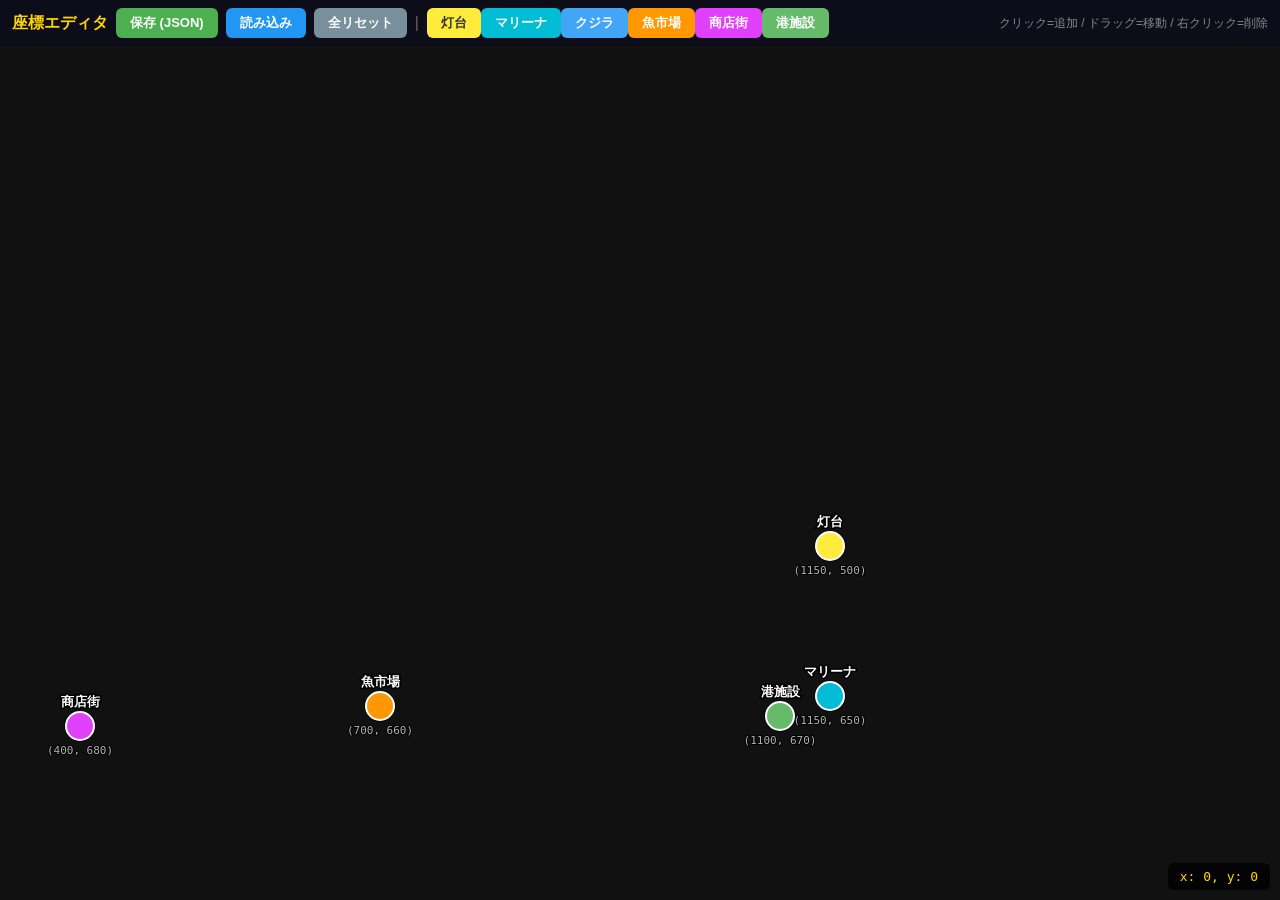
==== editor.html @ 457af77b "固定座標エディタ(editor.html)を追加 マップ画像上で固定オブジェクト（灯台・マリーナ・クジラ・魚市場・商店街・港施設）の座標をドラッグで調整し、JSONで保存できるビジュアルエディタ。 操" ====
<!DOCTYPE html>
<html lang="ja">
<head>
  <meta charset="UTF-8">
  <title>座標エディタ - めいすいくん総選挙</title>
  <style>
    * { margin: 0; padding: 0; box-sizing: border-box; }
    body {
      font-family: "Hiragino Sans", sans-serif;
      background: #1a1a2e; color: #eee;
      display: flex; flex-direction: column; height: 100vh;
    }
    .toolbar {
      display: flex; align-items: center; gap: 8px;
      padding: 8px 12px; background: #0d0d1a;
      flex-wrap: wrap;
    }
    .toolbar button {
      padding: 6px 14px; border: none; border-radius: 6px;
      font-size: 13px; font-weight: 700; cursor: pointer;
      color: #fff; transition: opacity 0.2s;
    }
    .toolbar button:hover { opacity: 0.85; }
    .toolbar button.active { box-shadow: 0 0 0 3px #fff; }
    .btn-save { background: #4caf50; }
    .btn-load { background: #2196f3; }
    .btn-reset { background: #78909c; }
    .info { font-size: 12px; color: #888; margin-left: auto; }
    .canvas-wrap {
      flex: 1; overflow: auto; position: relative;
      display: flex; align-items: flex-start; justify-content: center;
      background: #111;
    }
    canvas { cursor: crosshair; }
    #coords {
      position: fixed; bottom: 10px; right: 10px;
      background: rgba(0,0,0,0.8); color: #ffd700;
      padding: 6px 12px; border-radius: 6px; font-size: 13px;
      font-family: monospace;
    }
  </style>
</head>
<body>
  <div class="toolbar">
    <span style="font-weight:900;color:#ffd700;">座標エディタ</span>
    <button class="btn-save" onclick="saveJSON()">保存 (JSON)</button>
    <button class="btn-load" onclick="loadJSON()">読み込み</button>
    <button class="btn-reset" onclick="resetAll()">全リセット</button>
    <span style="color:#666;">|</span>
    <div id="markerButtons"></div>
    <span class="info">クリック=追加 / ドラッグ=移動 / 右クリック=削除</span>
  </div>
  <div class="canvas-wrap">
    <canvas id="canvas"></canvas>
  </div>
  <div id="coords">x: 0, y: 0</div>
  <input type="file" id="fileInput" accept=".json" style="display:none" onchange="handleFileLoad(event)">

  <script>
    const MAP_W = 1920, MAP_H = 1080;
    const canvas = document.getElementById('canvas');
    const ctx = canvas.getContext('2d');
    canvas.width = MAP_W;
    canvas.height = MAP_H;

    // 編集対象の固定座標オブジェクト
    const markerDefs = [
      { id: 'lighthouse', label: '灯台', color: '#ffeb3b', x: 1150, y: 500 },
      { id: 'marina', label: 'マリーナ', color: '#00bcd4', x: 1150, y: 650 },
      { id: 'whale', label: 'クジラ', color: '#42a5f5', x: 1000, y: 900 },
      { id: 'fish_market', label: '魚市場', color: '#ff9800', x: 700, y: 660 },
      { id: 'shopping_arcade', label: '商店街', color: '#e040fb', x: 400, y: 680 },
      { id: 'harbor', label: '港施設', color: '#66bb6a', x: 1100, y: 670 },
    ];

    let markers = markerDefs.map(d => ({ ...d }));
    let selectedId = null; // 選択中のマーカーID（新規追加不要なので null でOK）
    let dragging = null;
    let dragOffset = { x: 0, y: 0 };

    // マップ画像
    const mapImg = new Image();
    mapImg.src = 'map_real.png';
    mapImg.onload = () => draw();

    // マーカーボタン生成
    const btnContainer = document.getElementById('markerButtons');
    markerDefs.forEach(d => {
      const btn = document.createElement('button');
      btn.textContent = d.label;
      btn.style.background = d.color;
      btn.style.color = d.color === '#ffeb3b' ? '#333' : '#fff';
      btn.id = 'btn-' + d.id;
      btn.onclick = () => {
        selectedId = (selectedId === d.id) ? null : d.id;
        updateButtonStates();
      };
      btnContainer.appendChild(btn);
    });

    function updateButtonStates() {
      markerDefs.forEach(d => {
        const btn = document.getElementById('btn-' + d.id);
        btn.classList.toggle('active', selectedId === d.id);
      });
    }

    // 描画
    function draw() {
      ctx.clearRect(0, 0, MAP_W, MAP_H);
      if (mapImg.complete) ctx.drawImage(mapImg, 0, 0, MAP_W, MAP_H);

      markers.forEach(m => {
        const isSelected = m.id === selectedId;
        const r = isSelected ? 18 : 14;

        // 影
        ctx.beginPath();
        ctx.arc(m.x, m.y, r + 2, 0, Math.PI * 2);
        ctx.fillStyle = 'rgba(0,0,0,0.4)';
        ctx.fill();

        // 丸
        ctx.beginPath();
        ctx.arc(m.x, m.y, r, 0, Math.PI * 2);
        ctx.fillStyle = m.color;
        ctx.fill();
        ctx.lineWidth = isSelected ? 3 : 2;
        ctx.strokeStyle = '#fff';
        ctx.stroke();

        // ラベル
        ctx.font = 'bold 13px sans-serif';
        ctx.textAlign = 'center';
        ctx.fillStyle = '#fff';
        ctx.strokeStyle = '#000';
        ctx.lineWidth = 3;
        ctx.strokeText(m.label, m.x, m.y - r - 6);
        ctx.fillText(m.label, m.x, m.y - r - 6);

        // 座標表示
        ctx.font = '11px monospace';
        ctx.fillStyle = 'rgba(255,255,255,0.7)';
        ctx.strokeStyle = '#000';
        ctx.lineWidth = 2;
        const coordText = `(${Math.round(m.x)}, ${Math.round(m.y)})`;
        ctx.strokeText(coordText, m.x, m.y + r + 14);
        ctx.fillText(coordText, m.x, m.y + r + 14);
      });
    }

    // マウス座標変換
    function getMapCoords(e) {
      const rect = canvas.getBoundingClientRect();
      const scaleX = MAP_W / rect.width;
      const scaleY = MAP_H / rect.height;
      return {
        x: (e.clientX - rect.left) * scaleX,
        y: (e.clientY - rect.top) * scaleY
      };
    }

    // マーカー当たり判定
    function findMarkerAt(mx, my) {
      for (let i = markers.length - 1; i >= 0; i--) {
        const m = markers[i];
        const dx = m.x - mx, dy = m.y - my;
        if (dx * dx + dy * dy < 400) return m; // 半径20px
      }
      return null;
    }

    // マウスイベント
    canvas.addEventListener('mousedown', e => {
      const { x, y } = getMapCoords(e);
      const hit = findMarkerAt(x, y);
      if (e.button === 2 && hit) {
        // 右クリック = 削除ではなく位置リセット（固定オブジェクトなので削除はしない）
        const def = markerDefs.find(d => d.id === hit.id);
        if (def) { hit.x = def.x; hit.y = def.y; }
        draw();
        return;
      }
      if (hit) {
        dragging = hit;
        dragOffset.x = hit.x - x;
        dragOffset.y = hit.y - y;
        selectedId = hit.id;
        updateButtonStates();
      }
    });

    canvas.addEventListener('mousemove', e => {
      const { x, y } = getMapCoords(e);
      document.getElementById('coords').textContent = `x: ${Math.round(x)}, y: ${Math.round(y)}`;
      if (dragging) {
        dragging.x = x + dragOffset.x;
        dragging.y = y + dragOffset.y;
        draw();
      }
    });

    canvas.addEventListener('mouseup', () => { dragging = null; });
    canvas.addEventListener('mouseleave', () => { dragging = null; });
    canvas.addEventListener('contextmenu', e => e.preventDefault());

    // 保存: JSONダウンロード
    function saveJSON() {
      const data = {};
      markers.forEach(m => {
        data[m.id] = { x: Math.round(m.x), y: Math.round(m.y) };
      });
      const blob = new Blob([JSON.stringify(data, null, 2)], { type: 'application/json' });
      const a = document.createElement('a');
      a.href = URL.createObjectURL(blob);
      a.download = 'fixed-positions.json';
      a.click();

      // 適用コードも表示
      let code = '// world.htmlの固定座標をこの値に更新:\n';
      markers.forEach(m => {
        code += `// ${m.label}: (${Math.round(m.x)}, ${Math.round(m.y)})\n`;
      });
      console.log(code);
      alert('保存しました！\nコンソール(F12)に適用コードも出力しています。');
    }

    // 読み込み
    function loadJSON() {
      document.getElementById('fileInput').click();
    }
    function handleFileLoad(e) {
      const file = e.target.files[0];
      if (!file) return;
      const reader = new FileReader();
      reader.onload = ev => {
        try {
          const data = JSON.parse(ev.target.result);
          markers.forEach(m => {
            if (data[m.id]) {
              m.x = data[m.id].x;
              m.y = data[m.id].y;
            }
          });
          draw();
          alert('読み込みました');
        } catch (err) {
          alert('JSONの読み込みに失敗: ' + err.message);
        }
      };
      reader.readAsText(file);
    }

    // リセット
    function resetAll() {
      if (!confirm('全マーカーを初期位置に戻しますか？')) return;
      markers = markerDefs.map(d => ({ ...d }));
      draw();
    }

    draw();
  </script>
</body>
</html>
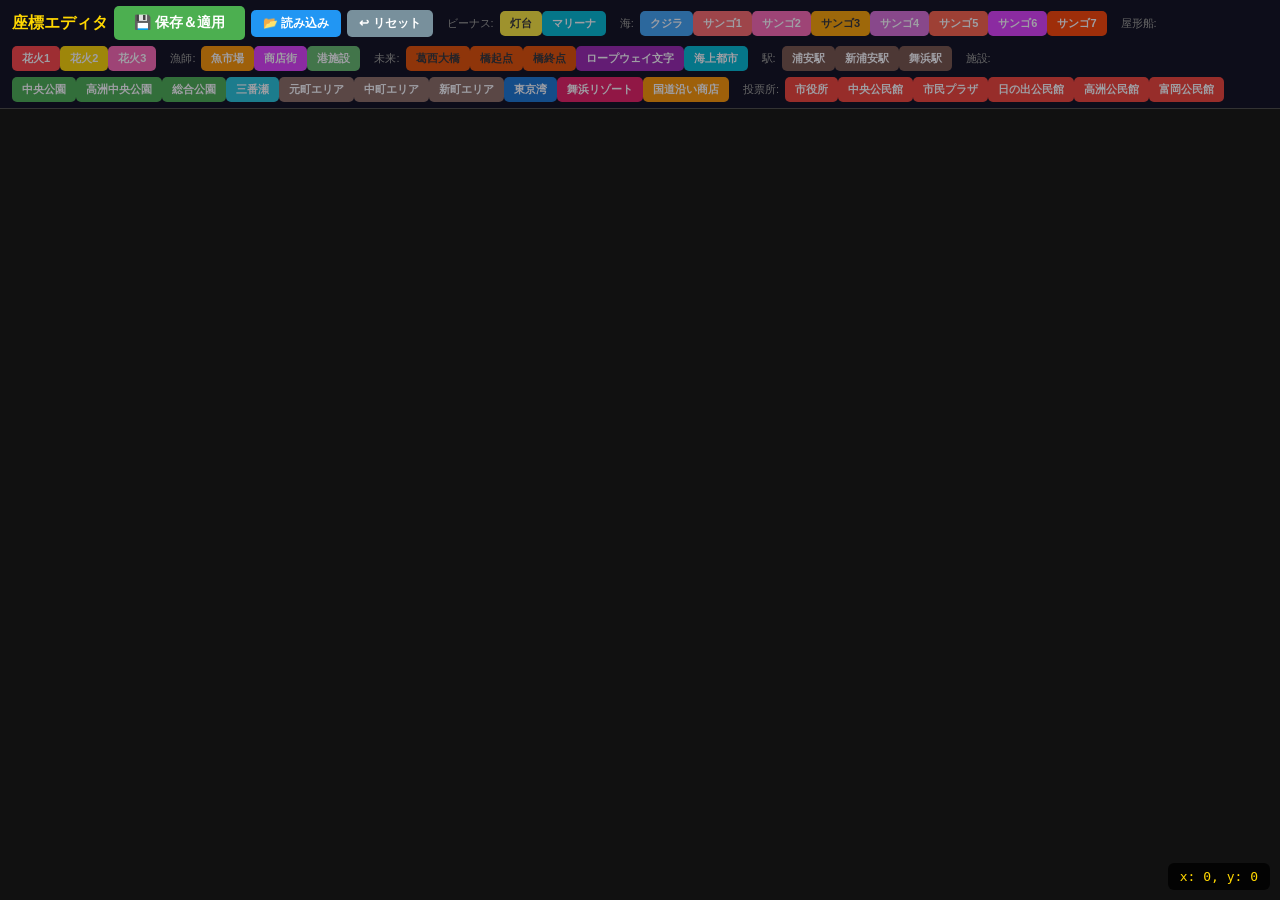
==== commit 54d5a06b: "市役所を投票所に統合（浦安市役所エントリ削除、市役所をvoteタイプに変更） Co-Authored-By: Claude Sonnet 4.6 <noreply@anthropic.com>" ====
--- a/editor.html
+++ b/editor.html
@@ -11,21 +11,30 @@
       display: flex; flex-direction: column; height: 100vh;
     }
     .toolbar {
-      display: flex; align-items: center; gap: 8px;
-      padding: 8px 12px; background: #0d0d1a;
-      flex-wrap: wrap;
+      display: flex; align-items: center; gap: 6px;
+      padding: 6px 12px; background: #0d0d1a;
+      flex-wrap: wrap; border-bottom: 1px solid #333;
     }
     .toolbar button {
-      padding: 6px 14px; border: none; border-radius: 6px;
-      font-size: 13px; font-weight: 700; cursor: pointer;
+      padding: 5px 12px; border: none; border-radius: 5px;
+      font-size: 12px; font-weight: 700; cursor: pointer;
       color: #fff; transition: opacity 0.2s;
     }
     .toolbar button:hover { opacity: 0.85; }
-    .toolbar button.active { box-shadow: 0 0 0 3px #fff; }
-    .btn-save { background: #4caf50; }
+    .btn-save { background: #4caf50; font-size: 14px !important; padding: 8px 20px !important; }
     .btn-load { background: #2196f3; }
     .btn-reset { background: #78909c; }
-    .info { font-size: 12px; color: #888; margin-left: auto; }
+    .group-label {
+      font-size: 11px; color: #666; margin-left: 8px;
+    }
+    .marker-btn {
+      padding: 3px 8px !important; font-size: 11px !important;
+      border: 2px solid transparent !important;
+      opacity: 0.6;
+    }
+    .marker-btn.active {
+      opacity: 1; border-color: #fff !important;
+    }
     .canvas-wrap {
       flex: 1; overflow: auto; position: relative;
       display: flex; align-items: flex-start; justify-content: center;
@@ -38,22 +47,50 @@
       padding: 6px 12px; border-radius: 6px; font-size: 13px;
       font-family: monospace;
     }
+    #status {
+      position: fixed; bottom: 10px; left: 10px;
+      background: rgba(76,175,80,0.9); color: #fff;
+      padding: 6px 12px; border-radius: 6px; font-size: 13px;
+      display: none;
+    }
   </style>
 </head>
 <body>
   <div class="toolbar">
     <span style="font-weight:900;color:#ffd700;">座標エディタ</span>
-    <button class="btn-save" onclick="saveJSON()">保存 (JSON)</button>
-    <button class="btn-load" onclick="loadJSON()">読み込み</button>
-    <button class="btn-reset" onclick="resetAll()">全リセット</button>
-    <span style="color:#666;">|</span>
-    <div id="markerButtons"></div>
-    <span class="info">クリック=追加 / ドラッグ=移動 / 右クリック=削除</span>
+    <button class="btn-save" onclick="saveAndApply()">💾 保存＆適用</button>
+    <button class="btn-load" onclick="loadJSON()">📂 読み込み</button>
+    <button class="btn-reset" onclick="resetAll()">↩ リセット</button>
+
+    <span class="group-label">ビーナス:</span>
+    <div id="grp_meisui_chan"></div>
+
+    <span class="group-label">海:</span>
+    <div id="grp_bekabune"></div>
+
+    <span class="group-label">屋形船:</span>
+    <div id="grp_asari"></div>
+
+    <span class="group-label">漁師:</span>
+    <div id="grp_ryoushi"></div>
+
+    <span class="group-label">未来:</span>
+    <div id="grp_future"></div>
+
+    <span class="group-label">駅:</span>
+    <div id="grp_station"></div>
+
+    <span class="group-label">施設:</span>
+    <div id="grp_facility"></div>
+
+    <span class="group-label">投票所:</span>
+    <div id="grp_vote"></div>
   </div>
   <div class="canvas-wrap">
     <canvas id="canvas"></canvas>
   </div>
   <div id="coords">x: 0, y: 0</div>
+  <div id="status"></div>
   <input type="file" id="fileInput" accept=".json" style="display:none" onchange="handleFileLoad(event)">
 
   <script>
@@ -63,45 +100,93 @@
     canvas.width = MAP_W;
     canvas.height = MAP_H;
 
-    // 編集対象の固定座標オブジェクト
+    // 全固定座標オブジェクト定義（fixed-positions.jsonと同値をデフォルトに設定）
     const markerDefs = [
-      { id: 'lighthouse', label: '灯台', color: '#ffeb3b', x: 1150, y: 500 },
-      { id: 'marina', label: 'マリーナ', color: '#00bcd4', x: 1150, y: 650 },
-      { id: 'whale', label: 'クジラ', color: '#42a5f5', x: 1000, y: 900 },
-      { id: 'fish_market', label: '魚市場', color: '#ff9800', x: 700, y: 660 },
-      { id: 'shopping_arcade', label: '商店街', color: '#e040fb', x: 400, y: 680 },
-      { id: 'harbor', label: '港施設', color: '#66bb6a', x: 1100, y: 670 },
+      // ビーナスめいちゃん
+      { id: 'lighthouse',         label: '灯台',           color: '#ffeb3b', group: 'meisui_chan', x: 1020, y: 1051 },
+      { id: 'marina',             label: 'マリーナ',       color: '#00bcd4', group: 'meisui_chan', x: 1037, y: 839  },
+      // 海めいすいくん
+      { id: 'whale',              label: 'クジラ',         color: '#42a5f5', group: 'bekabune',   x: 1000, y: 900  },
+      { id: 'coral_1',            label: 'サンゴ1',        color: '#ff6b6b', group: 'bekabune',   x: 200,  y: 1050 },
+      { id: 'coral_2',            label: 'サンゴ2',        color: '#ff69b4', group: 'bekabune',   x: 563,  y: 910  },
+      { id: 'coral_3',            label: 'サンゴ3',        color: '#ffa500', group: 'bekabune',   x: 791,  y: 998  },
+      { id: 'coral_4',            label: 'サンゴ4',        color: '#da70d6', group: 'bekabune',   x: 1221, y: 1013 },
+      { id: 'coral_5',            label: 'サンゴ5',        color: '#ff6347', group: 'bekabune',   x: 1394, y: 907  },
+      { id: 'coral_6',            label: 'サンゴ6',        color: '#e040fb', group: 'bekabune',   x: 1581, y: 779  },
+      { id: 'coral_7',            label: 'サンゴ7',        color: '#ff4500', group: 'bekabune',   x: 1740, y: 701  },
+      // 屋形船めいすいくん
+      { id: 'firework_1',         label: '花火1',          color: '#ff4444', group: 'asari',      x: 1484, y: 835  },
+      { id: 'firework_2',         label: '花火2',          color: '#ffd700', group: 'asari',      x: 1193, y: 840  },
+      { id: 'firework_3',         label: '花火3',          color: '#ff69b4', group: 'asari',      x: 1517, y: 455  },
+      // 漁師めいすいくん
+      { id: 'fish_market',        label: '魚市場',         color: '#ff9800', group: 'ryoushi',    x: 778,  y: 660  },
+      { id: 'shopping_arcade',    label: '商店街',         color: '#e040fb', group: 'ryoushi',    x: 978,  y: 158  },
+      { id: 'harbor',             label: '港施設',         color: '#66bb6a', group: 'ryoushi',    x: 1118, y: 813  },
+      // 未来建造物
+      { id: 'kasai_bridge',       label: '葛西大橋',       color: '#E65100', group: 'future',     x: 875,  y: 336  },
+      { id: 'kasai_bridge_start', label: '橋起点',         color: '#E65100', group: 'future',     x: 910,  y: 351  },
+      { id: 'kasai_bridge_end',   label: '橋終点',         color: '#E65100', group: 'future',     x: 837,  y: 326  },
+      { id: 'ropeway_label',      label: 'ロープウェイ文字', color: '#9C27B0', group: 'future',   x: 1051, y: 315  },
+      { id: 'marine_city',        label: '海上都市',       color: '#00BCD4', group: 'future',     x: 938,  y: 988  },
+      // 駅
+      { id: 'lm_浦安駅',         label: '浦安駅',         color: '#795548', group: 'station',    x: 973,  y: 185  },
+      { id: 'lm_新浦安駅',       label: '新浦安駅',       color: '#795548', group: 'station',    x: 1233, y: 483  },
+      { id: 'lm_舞浜駅',         label: '舞浜駅',         color: '#795548', group: 'station',    x: 827,  y: 712  },
+      // 施設
+      { id: 'lm_中央公園',       label: '中央公園',       color: '#4caf50', group: 'facility',   x: 1126, y: 661  },
+      { id: 'lm_高洲中央公園',   label: '高洲中央公園',   color: '#4caf50', group: 'facility',   x: 1273, y: 725  },
+      { id: 'lm_浦安市総合公園', label: '総合公園',       color: '#4caf50', group: 'facility',   x: 1450, y: 739  },
+      { id: 'lm_三番瀬',         label: '三番瀬',         color: '#26c6da', group: 'facility',   x: 1538, y: 560  },
+      { id: 'lm_元町エリア',     label: '元町エリア',     color: '#8d6e63', group: 'facility',   x: 924,  y: 194  },
+      { id: 'lm_中町エリア',     label: '中町エリア',     color: '#8d6e63', group: 'facility',   x: 989,  y: 530  },
+      { id: 'lm_新町エリア',     label: '新町エリア',     color: '#8d6e63', group: 'facility',   x: 1286, y: 529  },
+      { id: 'lm_東京湾',         label: '東京湾',         color: '#1976d2', group: 'facility',   x: 454,  y: 981  },
+      { id: 'lm_舞浜リゾート',   label: '舞浜リゾート',   color: '#e91e63', group: 'facility',   x: 690,  y: 882  },
+      { id: 'lm_国道沿い商店',   label: '国道沿い商店',   color: '#ff9800', group: 'facility',   x: 1078, y: 462  },
+      // 投票所
+      { id: 'lm_市役所',       label: '市役所',       color: '#f44336', group: 'vote', x: 1081, y: 420  },
+      { id: 'lm_中央公民館',   label: '中央公民館',   color: '#f44336', group: 'vote', x: 957,  y: 237  },
+      { id: 'lm_市民プラザ',   label: '市民プラザ',   color: '#f44336', group: 'vote', x: 1247, y: 516  },
+      { id: 'lm_日の出公民館', label: '日の出公民館', color: '#f44336', group: 'vote', x: 1393, y: 580  },
+      { id: 'lm_高洲公民館',   label: '高洲公民館',   color: '#f44336', group: 'vote', x: 1329, y: 732  },
+      { id: 'lm_富岡公民館',   label: '富岡公民館',   color: '#f44336', group: 'vote', x: 1074, y: 619  },
     ];
 
     let markers = markerDefs.map(d => ({ ...d }));
-    let selectedId = null; // 選択中のマーカーID（新規追加不要なので null でOK）
+    let selectedId = null;
     let dragging = null;
     let dragOffset = { x: 0, y: 0 };
 
     // マップ画像
     const mapImg = new Image();
     mapImg.src = 'map_real.png';
-    mapImg.onload = () => draw();
-
-    // マーカーボタン生成
-    const btnContainer = document.getElementById('markerButtons');
-    markerDefs.forEach(d => {
-      const btn = document.createElement('button');
-      btn.textContent = d.label;
-      btn.style.background = d.color;
-      btn.style.color = d.color === '#ffeb3b' ? '#333' : '#fff';
-      btn.id = 'btn-' + d.id;
-      btn.onclick = () => {
-        selectedId = (selectedId === d.id) ? null : d.id;
-        updateButtonStates();
-      };
-      btnContainer.appendChild(btn);
+    mapImg.onload = () => { loadSaved(); draw(); };
+
+    // グループ別ボタン生成
+    const groups = ['meisui_chan', 'bekabune', 'asari', 'ryoushi', 'future', 'station', 'facility', 'vote'];
+    groups.forEach(grp => {
+      const container = document.getElementById('grp_' + grp);
+      if (!container) return;
+      markerDefs.filter(d => d.group === grp).forEach(d => {
+        const btn = document.createElement('button');
+        btn.className = 'marker-btn';
+        btn.textContent = d.label;
+        btn.style.background = d.color;
+        btn.style.color = ['#ffeb3b','#ffa500','#E65100'].includes(d.color) ? '#333' : '#fff';
+        btn.id = 'btn-' + d.id;
+        btn.onclick = () => {
+          selectedId = (selectedId === d.id) ? null : d.id;
+          updateButtonStates();
+          draw();
+        };
+        container.appendChild(btn);
+      });
     });
 
     function updateButtonStates() {
       markerDefs.forEach(d => {
         const btn = document.getElementById('btn-' + d.id);
-        btn.classList.toggle('active', selectedId === d.id);
+        if (btn) btn.classList.toggle('active', selectedId === d.id);
       });
     }
 
@@ -112,60 +197,51 @@
 
       markers.forEach(m => {
         const isSelected = m.id === selectedId;
-        const r = isSelected ? 18 : 14;
-
-        // 影
-        ctx.beginPath();
-        ctx.arc(m.x, m.y, r + 2, 0, Math.PI * 2);
-        ctx.fillStyle = 'rgba(0,0,0,0.4)';
-        ctx.fill();
-
-        // 丸
+        const r = isSelected ? 16 : 10;
+        const alpha = isSelected ? 1 : 0.7;
+
+        ctx.globalAlpha = alpha;
         ctx.beginPath();
         ctx.arc(m.x, m.y, r, 0, Math.PI * 2);
         ctx.fillStyle = m.color;
         ctx.fill();
-        ctx.lineWidth = isSelected ? 3 : 2;
+        ctx.lineWidth = isSelected ? 3 : 1.5;
         ctx.strokeStyle = '#fff';
         ctx.stroke();
 
-        // ラベル
-        ctx.font = 'bold 13px sans-serif';
-        ctx.textAlign = 'center';
-        ctx.fillStyle = '#fff';
-        ctx.strokeStyle = '#000';
-        ctx.lineWidth = 3;
-        ctx.strokeText(m.label, m.x, m.y - r - 6);
-        ctx.fillText(m.label, m.x, m.y - r - 6);
-
-        // 座標表示
-        ctx.font = '11px monospace';
-        ctx.fillStyle = 'rgba(255,255,255,0.7)';
-        ctx.strokeStyle = '#000';
-        ctx.lineWidth = 2;
-        const coordText = `(${Math.round(m.x)}, ${Math.round(m.y)})`;
-        ctx.strokeText(coordText, m.x, m.y + r + 14);
-        ctx.fillText(coordText, m.x, m.y + r + 14);
+        // ラベル（選択中 or ホバー範囲のみ）
+        if (isSelected) {
+          ctx.font = 'bold 12px sans-serif';
+          ctx.textAlign = 'center';
+          ctx.fillStyle = '#fff';
+          ctx.strokeStyle = '#000';
+          ctx.lineWidth = 3;
+          ctx.strokeText(m.label, m.x, m.y - r - 5);
+          ctx.fillText(m.label, m.x, m.y - r - 5);
+          ctx.font = '10px monospace';
+          ctx.fillStyle = 'rgba(255,255,255,0.8)';
+          const ct = `(${Math.round(m.x)}, ${Math.round(m.y)})`;
+          ctx.strokeText(ct, m.x, m.y + r + 12);
+          ctx.fillText(ct, m.x, m.y + r + 12);
+        }
+        ctx.globalAlpha = 1;
       });
     }
 
     // マウス座標変換
     function getMapCoords(e) {
       const rect = canvas.getBoundingClientRect();
-      const scaleX = MAP_W / rect.width;
-      const scaleY = MAP_H / rect.height;
       return {
-        x: (e.clientX - rect.left) * scaleX,
-        y: (e.clientY - rect.top) * scaleY
+        x: (e.clientX - rect.left) * (MAP_W / rect.width),
+        y: (e.clientY - rect.top) * (MAP_H / rect.height)
       };
     }
 
-    // マーカー当たり判定
     function findMarkerAt(mx, my) {
       for (let i = markers.length - 1; i >= 0; i--) {
         const m = markers[i];
         const dx = m.x - mx, dy = m.y - my;
-        if (dx * dx + dy * dy < 400) return m; // 半径20px
+        if (dx * dx + dy * dy < 400) return m;
       }
       return null;
     }
@@ -173,20 +249,22 @@
     // マウスイベント
     canvas.addEventListener('mousedown', e => {
       const { x, y } = getMapCoords(e);
+      if (e.button === 2) {
+        const hit = findMarkerAt(x, y);
+        if (hit) {
+          const def = markerDefs.find(d => d.id === hit.id);
+          if (def) { hit.x = def.x; hit.y = def.y; draw(); }
+        }
+        return;
+      }
       const hit = findMarkerAt(x, y);
-      if (e.button === 2 && hit) {
-        // 右クリック = 削除ではなく位置リセット（固定オブジェクトなので削除はしない）
-        const def = markerDefs.find(d => d.id === hit.id);
-        if (def) { hit.x = def.x; hit.y = def.y; }
-        draw();
-        return;
-      }
       if (hit) {
         dragging = hit;
         dragOffset.x = hit.x - x;
         dragOffset.y = hit.y - y;
         selectedId = hit.id;
         updateButtonStates();
+        draw();
       }
     });
 
@@ -194,8 +272,8 @@
       const { x, y } = getMapCoords(e);
       document.getElementById('coords').textContent = `x: ${Math.round(x)}, y: ${Math.round(y)}`;
       if (dragging) {
-        dragging.x = x + dragOffset.x;
-        dragging.y = y + dragOffset.y;
+        dragging.x = Math.round(x + dragOffset.x);
+        dragging.y = Math.round(y + dragOffset.y);
         draw();
       }
     });
@@ -204,61 +282,75 @@
     canvas.addEventListener('mouseleave', () => { dragging = null; });
     canvas.addEventListener('contextmenu', e => e.preventDefault());
 
-    // 保存: JSONダウンロード
-    function saveJSON() {
+    // 保存: JSONファイルとしてプロジェクトに直接書き出し
+    function saveAndApply() {
       const data = {};
       markers.forEach(m => {
         data[m.id] = { x: Math.round(m.x), y: Math.round(m.y) };
       });
-      const blob = new Blob([JSON.stringify(data, null, 2)], { type: 'application/json' });
+      const json = JSON.stringify(data, null, 2);
+
+      // ダウンロード
+      const blob = new Blob([json], { type: 'application/json' });
       const a = document.createElement('a');
       a.href = URL.createObjectURL(blob);
       a.download = 'fixed-positions.json';
       a.click();
 
-      // 適用コードも表示
-      let code = '// world.htmlの固定座標をこの値に更新:\n';
+      // localStorage にも保存（次回エディタ起動時に読み込み）
+      localStorage.setItem('meisui_fixed_positions', json);
+
+      showStatus('保存しました！ fixed-positions.json をプロジェクトフォルダに配置してください');
+    }
+
+    // 起動時に保存データがあれば読み込み
+    function loadSaved() {
+      const saved = localStorage.getItem('meisui_fixed_positions');
+      if (saved) {
+        try {
+          applyData(JSON.parse(saved));
+        } catch(e) {}
+      }
+    }
+
+    function applyData(data) {
       markers.forEach(m => {
-        code += `// ${m.label}: (${Math.round(m.x)}, ${Math.round(m.y)})\n`;
-      });
-      console.log(code);
-      alert('保存しました！\nコンソール(F12)に適用コードも出力しています。');
-    }
-
-    // 読み込み
-    function loadJSON() {
-      document.getElementById('fileInput').click();
-    }
+        if (data[m.id]) {
+          m.x = data[m.id].x;
+          m.y = data[m.id].y;
+        }
+      });
+    }
+
+    // ファイル読み込み
+    function loadJSON() { document.getElementById('fileInput').click(); }
     function handleFileLoad(e) {
       const file = e.target.files[0];
       if (!file) return;
       const reader = new FileReader();
       reader.onload = ev => {
         try {
-          const data = JSON.parse(ev.target.result);
-          markers.forEach(m => {
-            if (data[m.id]) {
-              m.x = data[m.id].x;
-              m.y = data[m.id].y;
-            }
-          });
+          applyData(JSON.parse(ev.target.result));
           draw();
-          alert('読み込みました');
-        } catch (err) {
-          alert('JSONの読み込みに失敗: ' + err.message);
-        }
+          showStatus('読み込みました');
+        } catch (err) { alert('読み込み失敗: ' + err.message); }
       };
       reader.readAsText(file);
     }
 
-    // リセット
     function resetAll() {
       if (!confirm('全マーカーを初期位置に戻しますか？')) return;
       markers = markerDefs.map(d => ({ ...d }));
+      localStorage.removeItem('meisui_fixed_positions');
       draw();
     }
 
-    draw();
+    function showStatus(msg) {
+      const el = document.getElementById('status');
+      el.textContent = msg;
+      el.style.display = 'block';
+      setTimeout(() => { el.style.display = 'none'; }, 3000);
+    }
   </script>
 </body>
 </html>
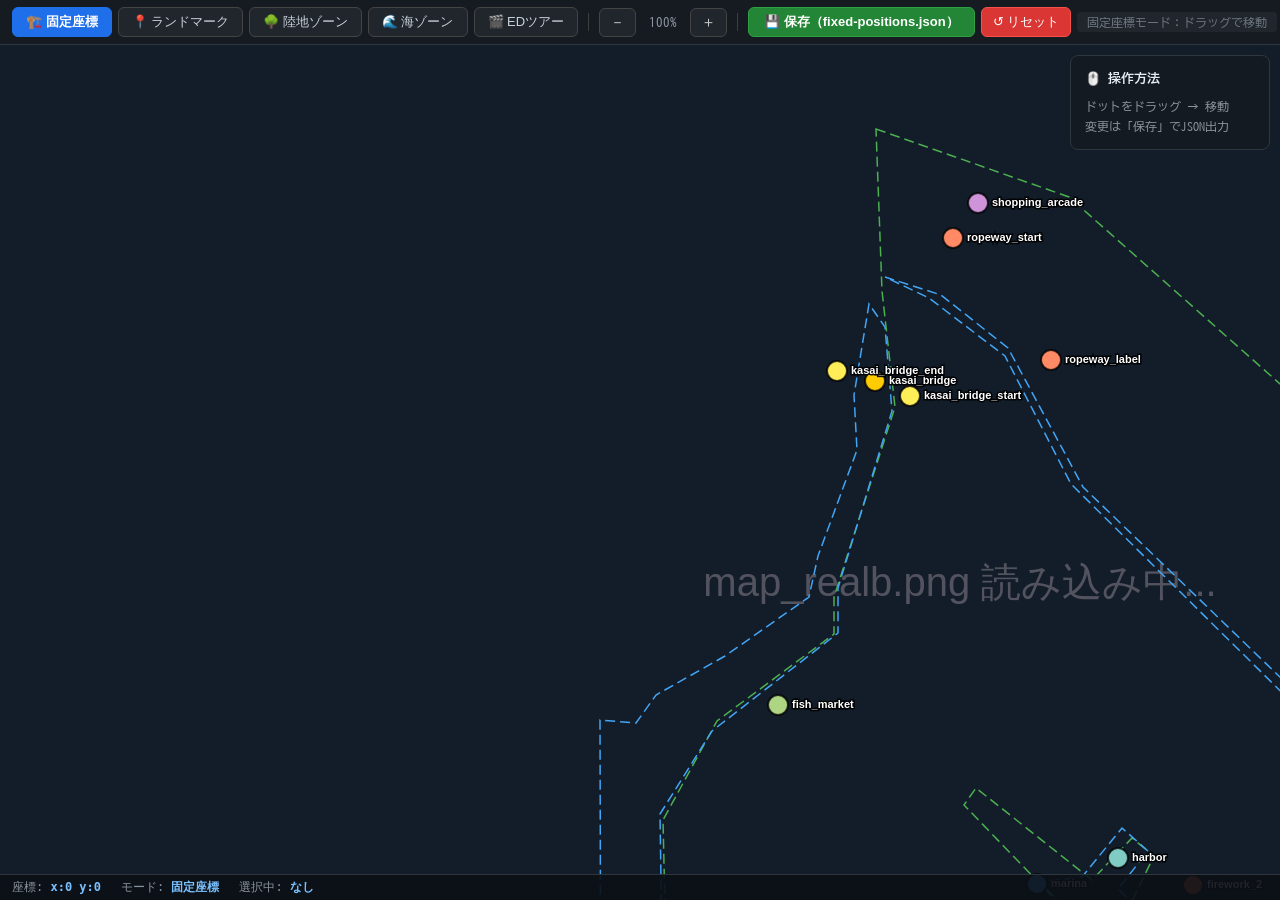
==== commit 9fc91878: "UI・バグ修正・画像更新 (v20260329.015) - iPhoneフレーム横幅+7%、全フォントをBIZ UDGothicに統一 - タイトルバー背景を半透明（透過度70%）に変更 - 年代イ" ====
--- a/editor.html
+++ b/editor.html
@@ -1,356 +1,689 @@
 <!DOCTYPE html>
 <html lang="ja">
 <head>
-  <meta charset="UTF-8">
-  <title>座標エディタ - めいすいくん総選挙</title>
-  <style>
-    * { margin: 0; padding: 0; box-sizing: border-box; }
-    body {
-      font-family: "Hiragino Sans", sans-serif;
-      background: #1a1a2e; color: #eee;
-      display: flex; flex-direction: column; height: 100vh;
-    }
-    .toolbar {
-      display: flex; align-items: center; gap: 6px;
-      padding: 6px 12px; background: #0d0d1a;
-      flex-wrap: wrap; border-bottom: 1px solid #333;
-    }
-    .toolbar button {
-      padding: 5px 12px; border: none; border-radius: 5px;
-      font-size: 12px; font-weight: 700; cursor: pointer;
-      color: #fff; transition: opacity 0.2s;
-    }
-    .toolbar button:hover { opacity: 0.85; }
-    .btn-save { background: #4caf50; font-size: 14px !important; padding: 8px 20px !important; }
-    .btn-load { background: #2196f3; }
-    .btn-reset { background: #78909c; }
-    .group-label {
-      font-size: 11px; color: #666; margin-left: 8px;
-    }
-    .marker-btn {
-      padding: 3px 8px !important; font-size: 11px !important;
-      border: 2px solid transparent !important;
-      opacity: 0.6;
-    }
-    .marker-btn.active {
-      opacity: 1; border-color: #fff !important;
-    }
-    .canvas-wrap {
-      flex: 1; overflow: auto; position: relative;
-      display: flex; align-items: flex-start; justify-content: center;
-      background: #111;
-    }
-    canvas { cursor: crosshair; }
-    #coords {
-      position: fixed; bottom: 10px; right: 10px;
-      background: rgba(0,0,0,0.8); color: #ffd700;
-      padding: 6px 12px; border-radius: 6px; font-size: 13px;
-      font-family: monospace;
-    }
-    #status {
-      position: fixed; bottom: 10px; left: 10px;
-      background: rgba(76,175,80,0.9); color: #fff;
-      padding: 6px 12px; border-radius: 6px; font-size: 13px;
-      display: none;
-    }
-  </style>
+<meta charset="UTF-8">
+<title>マップ座標エディタ | めいすい世界</title>
+<style>
+@import url('https://fonts.googleapis.com/css2?family=BIZ+UDGothic:wght@400;700&display=swap');
+* { box-sizing: border-box; margin: 0; padding: 0; }
+body { background: #0d1117; color: #e6edf3; font-family: 'BIZ UDGothic','Yu Gothic UI','Hiragino Sans','Meiryo',sans-serif; overflow: hidden; height: 100vh; display: flex; flex-direction: column; }
+
+/* ===== TOOLBAR ===== */
+#toolbar {
+  display: flex; align-items: center; gap: 6px; padding: 7px 12px;
+  background: #161b22; border-bottom: 1px solid #30363d; flex-wrap: nowrap; flex-shrink: 0; z-index: 10;
+  overflow-x: auto; white-space: nowrap;
+}
+.tab-btn {
+  padding: 5px 13px; border-radius: 6px; border: 1px solid #444;
+  background: #21262d; color: #c9d1d9; cursor: pointer; font-size: 13px; transition: background 0.15s;
+}
+.tab-btn:hover { background: #30363d; }
+.tab-btn.active { background: #1f6feb; border-color: #1f6feb; color: #fff; font-weight: bold; }
+.sep { color: #444; font-size: 18px; }
+#saveBtn {
+  padding: 5px 15px; background: #238636; border: 1px solid #2ea043; color: #fff;
+  border-radius: 6px; cursor: pointer; font-size: 13px; font-weight: bold;
+}
+#saveBtn:hover { background: #2ea043; }
+#resetBtn {
+  padding: 5px 11px; background: #da3633; border: 1px solid #f85149; color: #fff;
+  border-radius: 6px; cursor: pointer; font-size: 13px;
+}
+#resetBtn:hover { background: #f85149; }
+#zoomIn, #zoomOut {
+  padding: 4px 10px; background: #21262d; border: 1px solid #444; color: #ccc;
+  border-radius: 6px; cursor: pointer; font-size: 15px;
+}
+#zoomIn:hover, #zoomOut:hover { background: #30363d; }
+#zoomLabel { font-size: 13px; color: #8b949e; min-width: 42px; text-align: center; }
+#modeInfo {
+  margin-left: auto; font-size: 12px; color: #6e7681;
+  background: #21262d; padding: 4px 10px; border-radius: 4px;
+}
+
+/* ===== CANVAS AREA ===== */
+#canvasWrap {
+  flex: 1; overflow: auto; position: relative; background: #090c10;
+}
+#edCanvas {
+  display: block; cursor: crosshair;
+  transform-origin: top left;
+}
+
+/* ===== HINT PANEL ===== */
+#hintPanel {
+  position: fixed; top: 55px; right: 10px;
+  background: rgba(22,27,34,0.95); border: 1px solid #30363d;
+  border-radius: 8px; padding: 12px 14px; font-size: 12px; color: #8b949e;
+  min-width: 200px; z-index: 20; line-height: 1.7;
+}
+#hintPanel h4 { color: #e6edf3; font-size: 13px; margin-bottom: 6px; }
+
+/* ===== STATUS BAR ===== */
+#statusBar {
+  position: fixed; bottom: 0; left: 0; right: 0;
+  background: rgba(13,17,23,0.92); border-top: 1px solid #30363d;
+  padding: 4px 12px; font-size: 12px; color: #8b949e; font-family: monospace;
+  display: flex; gap: 20px; z-index: 20;
+}
+#statusBar span b { color: #79c0ff; }
+</style>
 </head>
 <body>
-  <div class="toolbar">
-    <span style="font-weight:900;color:#ffd700;">座標エディタ</span>
-    <button class="btn-save" onclick="saveAndApply()">💾 保存＆適用</button>
-    <button class="btn-load" onclick="loadJSON()">📂 読み込み</button>
-    <button class="btn-reset" onclick="resetAll()">↩ リセット</button>
-
-    <span class="group-label">ビーナス:</span>
-    <div id="grp_meisui_chan"></div>
-
-    <span class="group-label">海:</span>
-    <div id="grp_bekabune"></div>
-
-    <span class="group-label">屋形船:</span>
-    <div id="grp_asari"></div>
-
-    <span class="group-label">漁師:</span>
-    <div id="grp_ryoushi"></div>
-
-    <span class="group-label">未来:</span>
-    <div id="grp_future"></div>
-
-    <span class="group-label">駅:</span>
-    <div id="grp_station"></div>
-
-    <span class="group-label">施設:</span>
-    <div id="grp_facility"></div>
-
-    <span class="group-label">投票所:</span>
-    <div id="grp_vote"></div>
-  </div>
-  <div class="canvas-wrap">
-    <canvas id="canvas"></canvas>
-  </div>
-  <div id="coords">x: 0, y: 0</div>
-  <div id="status"></div>
-  <input type="file" id="fileInput" accept=".json" style="display:none" onchange="handleFileLoad(event)">
-
-  <script>
-    const MAP_W = 1920, MAP_H = 1080;
-    const canvas = document.getElementById('canvas');
-    const ctx = canvas.getContext('2d');
-    canvas.width = MAP_W;
-    canvas.height = MAP_H;
-
-    // 全固定座標オブジェクト定義（fixed-positions.jsonと同値をデフォルトに設定）
-    const markerDefs = [
-      // ビーナスめいちゃん
-      { id: 'lighthouse',         label: '灯台',           color: '#ffeb3b', group: 'meisui_chan', x: 1020, y: 1051 },
-      { id: 'marina',             label: 'マリーナ',       color: '#00bcd4', group: 'meisui_chan', x: 1037, y: 839  },
-      // 海めいすいくん
-      { id: 'whale',              label: 'クジラ',         color: '#42a5f5', group: 'bekabune',   x: 1000, y: 900  },
-      { id: 'coral_1',            label: 'サンゴ1',        color: '#ff6b6b', group: 'bekabune',   x: 200,  y: 1050 },
-      { id: 'coral_2',            label: 'サンゴ2',        color: '#ff69b4', group: 'bekabune',   x: 563,  y: 910  },
-      { id: 'coral_3',            label: 'サンゴ3',        color: '#ffa500', group: 'bekabune',   x: 791,  y: 998  },
-      { id: 'coral_4',            label: 'サンゴ4',        color: '#da70d6', group: 'bekabune',   x: 1221, y: 1013 },
-      { id: 'coral_5',            label: 'サンゴ5',        color: '#ff6347', group: 'bekabune',   x: 1394, y: 907  },
-      { id: 'coral_6',            label: 'サンゴ6',        color: '#e040fb', group: 'bekabune',   x: 1581, y: 779  },
-      { id: 'coral_7',            label: 'サンゴ7',        color: '#ff4500', group: 'bekabune',   x: 1740, y: 701  },
-      // 屋形船めいすいくん
-      { id: 'firework_1',         label: '花火1',          color: '#ff4444', group: 'asari',      x: 1484, y: 835  },
-      { id: 'firework_2',         label: '花火2',          color: '#ffd700', group: 'asari',      x: 1193, y: 840  },
-      { id: 'firework_3',         label: '花火3',          color: '#ff69b4', group: 'asari',      x: 1517, y: 455  },
-      // 漁師めいすいくん
-      { id: 'fish_market',        label: '魚市場',         color: '#ff9800', group: 'ryoushi',    x: 778,  y: 660  },
-      { id: 'shopping_arcade',    label: '商店街',         color: '#e040fb', group: 'ryoushi',    x: 978,  y: 158  },
-      { id: 'harbor',             label: '港施設',         color: '#66bb6a', group: 'ryoushi',    x: 1118, y: 813  },
-      // 未来建造物
-      { id: 'kasai_bridge',       label: '葛西大橋',       color: '#E65100', group: 'future',     x: 875,  y: 336  },
-      { id: 'kasai_bridge_start', label: '橋起点',         color: '#E65100', group: 'future',     x: 910,  y: 351  },
-      { id: 'kasai_bridge_end',   label: '橋終点',         color: '#E65100', group: 'future',     x: 837,  y: 326  },
-      { id: 'ropeway_label',      label: 'ロープウェイ文字', color: '#9C27B0', group: 'future',   x: 1051, y: 315  },
-      { id: 'marine_city',        label: '海上都市',       color: '#00BCD4', group: 'future',     x: 938,  y: 988  },
-      // 駅
-      { id: 'lm_浦安駅',         label: '浦安駅',         color: '#795548', group: 'station',    x: 973,  y: 185  },
-      { id: 'lm_新浦安駅',       label: '新浦安駅',       color: '#795548', group: 'station',    x: 1233, y: 483  },
-      { id: 'lm_舞浜駅',         label: '舞浜駅',         color: '#795548', group: 'station',    x: 827,  y: 712  },
-      // 施設
-      { id: 'lm_中央公園',       label: '中央公園',       color: '#4caf50', group: 'facility',   x: 1126, y: 661  },
-      { id: 'lm_高洲中央公園',   label: '高洲中央公園',   color: '#4caf50', group: 'facility',   x: 1273, y: 725  },
-      { id: 'lm_浦安市総合公園', label: '総合公園',       color: '#4caf50', group: 'facility',   x: 1450, y: 739  },
-      { id: 'lm_三番瀬',         label: '三番瀬',         color: '#26c6da', group: 'facility',   x: 1538, y: 560  },
-      { id: 'lm_元町エリア',     label: '元町エリア',     color: '#8d6e63', group: 'facility',   x: 924,  y: 194  },
-      { id: 'lm_中町エリア',     label: '中町エリア',     color: '#8d6e63', group: 'facility',   x: 989,  y: 530  },
-      { id: 'lm_新町エリア',     label: '新町エリア',     color: '#8d6e63', group: 'facility',   x: 1286, y: 529  },
-      { id: 'lm_東京湾',         label: '東京湾',         color: '#1976d2', group: 'facility',   x: 454,  y: 981  },
-      { id: 'lm_舞浜リゾート',   label: '舞浜リゾート',   color: '#e91e63', group: 'facility',   x: 690,  y: 882  },
-      { id: 'lm_国道沿い商店',   label: '国道沿い商店',   color: '#ff9800', group: 'facility',   x: 1078, y: 462  },
-      // 投票所
-      { id: 'lm_市役所',       label: '市役所',       color: '#f44336', group: 'vote', x: 1081, y: 420  },
-      { id: 'lm_中央公民館',   label: '中央公民館',   color: '#f44336', group: 'vote', x: 957,  y: 237  },
-      { id: 'lm_市民プラザ',   label: '市民プラザ',   color: '#f44336', group: 'vote', x: 1247, y: 516  },
-      { id: 'lm_日の出公民館', label: '日の出公民館', color: '#f44336', group: 'vote', x: 1393, y: 580  },
-      { id: 'lm_高洲公民館',   label: '高洲公民館',   color: '#f44336', group: 'vote', x: 1329, y: 732  },
-      { id: 'lm_富岡公民館',   label: '富岡公民館',   color: '#f44336', group: 'vote', x: 1074, y: 619  },
+
+<!-- TOOLBAR -->
+<div id="toolbar">
+  <button class="tab-btn active" data-mode="fixed">🏗️ 固定座標</button>
+  <button class="tab-btn" data-mode="landmark">📍 ランドマーク</button>
+  <button class="tab-btn" data-mode="zone_land">🌳 陸地ゾーン</button>
+  <button class="tab-btn" data-mode="zone_sea">🌊 海ゾーン</button>
+  <button class="tab-btn" data-mode="ed_tour">🎬 EDツアー</button>
+  <span class="sep">|</span>
+  <button id="zoomOut">－</button>
+  <span id="zoomLabel">100%</span>
+  <button id="zoomIn">＋</button>
+  <span class="sep">|</span>
+  <button id="saveBtn">💾 保存（fixed-positions.json）</button>
+  <button id="resetBtn">↺ リセット</button>
+  <span id="modeInfo">固定座標モード：ドラッグで移動</span>
+</div>
+
+<!-- CANVAS -->
+<div id="canvasWrap">
+  <canvas id="edCanvas" width="1920" height="1080"></canvas>
+</div>
+
+<!-- HINT PANEL -->
+<div id="hintPanel">
+  <h4>🖱️ 操作方法</h4>
+  <div id="hintContent">ドットをドラッグ → 移動<br>変更は「保存」でJSON出力</div>
+</div>
+
+<!-- STATUS BAR -->
+<div id="statusBar">
+  <span>座標: <b id="coordXY">x:0 y:0</b></span>
+  <span>モード: <b id="modeName">固定座標</b></span>
+  <span>選択中: <b id="selectedItem">なし</b></span>
+  <span id="edZoomArea" style="display:none;">zoom: <input id="edZoomInput" type="number" min="0.5" max="5" step="0.1"
+    style="width:54px;background:#21262d;border:1px solid #444;color:#79c0ff;border-radius:3px;padding:1px 4px;font-size:12px;"
+    value="1.6"> <span style="opacity:0.6;">(選択中のstopに適用)</span></span>
+</div>
+
+<script>
+// ====================================
+// 定数・設定
+// ====================================
+const MAP_W = 1920, MAP_H = 1080;
+
+const FIXED_KEYS = [
+  'lighthouse','marina','whale',
+  'coral_1','coral_2','coral_3','coral_4','coral_5','coral_6','coral_7',
+  'firework_1','firework_2','firework_3',
+  'fish_market','shopping_arcade','harbor',
+  'kasai_bridge','kasai_bridge_start','kasai_bridge_end',
+  'ropeway_label','ropeway_start','ropeway_end','marine_city'
+];
+
+const FIXED_COLORS = {
+  lighthouse:'#ffd700', marina:'#42a5f5', whale:'#4dd0e1',
+  coral_1:'#f48fb1',coral_2:'#f48fb1',coral_3:'#f48fb1',coral_4:'#f48fb1',
+  coral_5:'#f48fb1',coral_6:'#f48fb1',coral_7:'#f48fb1',
+  firework_1:'#ff7043',firework_2:'#ff7043',firework_3:'#ff7043',
+  fish_market:'#aed581',shopping_arcade:'#ce93d8',harbor:'#80cbc4',
+  kasai_bridge:'#ffcc02',kasai_bridge_start:'#ffee58',kasai_bridge_end:'#ffee58',
+  ropeway_label:'#ff8a65',ropeway_start:'#ff8a65',ropeway_end:'#ff8a65',
+  marine_city:'#81d4fa',
+};
+
+const MODE_HINTS = {
+  fixed:     'ドットをドラッグ → 移動<br>変更は「保存」でJSON出力',
+  landmark:  'ドットをドラッグ → 移動<br>変更は「保存」でJSON出力',
+  zone_land: '頂点をドラッグ → 移動<br>空き領域クリック → 頂点追加<br>右クリック → 頂点削除',
+  zone_sea:  '頂点をドラッグ → 移動<br>空き領域クリック → 頂点追加<br>右クリック → 頂点削除',
+  ed_tour:   'マーカーをドラッグ → 位置変更<br>下のzoomフィールドで倍率変更<br>「保存」でworld.html用コードをコピー',
+};
+const MODE_NAMES = { fixed:'固定座標', landmark:'ランドマーク', zone_land:'陸地ゾーン', zone_sea:'海ゾーン', ed_tour:'EDツアー' };
+const MODE_INFO  = {
+  fixed:     '固定座標モード：ドラッグで移動',
+  landmark:  'ランドマークモード：ドラッグで移動',
+  zone_land: '陸地ゾーンモード：クリックで頂点追加・右クリックで削除',
+  zone_sea:  '海ゾーンモード：クリックで頂点追加・右クリックで削除',
+  ed_tour:   'EDツアーモード：マーカーをドラッグして位置調整',
+};
+
+// ====================================
+// ED ツアーストップ（world.html の tourStops と対応）
+// ====================================
+const ED_TOUR_DEFAULT = [
+  { x: 770,  y: 490, zoom: 1.6, label: '2100年の浦安全体',          sub: 'みんなの投票でできた未来の街', color: '#ffd700' },
+  { x: 600,  y: 260, zoom: 2.8, label: 'イチョウめいすいくんエリア', sub: 'イチョウ並木と緑の街',         color: '#ffd700' },
+  { x: 1050, y: 400, zoom: 2.8, label: 'ビーナスめいちゃんエリア',   sub: 'ビーチと観光の街',             color: '#ff6b6b' },
+  { x: 740,  y: 730, zoom: 2.8, label: '漁師めいすいくんエリア',     sub: '漁港とにぎわいの街',           color: '#66bb6a' },
+  { x: 430,  y: 560, zoom: 2.6, label: '浦安の海めいすいくんエリア', sub: '三番瀬と海の恵み',             color: '#42a5f5' },
+];
+let edTourStops = ED_TOUR_DEFAULT.map(s => ({ ...s }));
+let edTourSelected = null;  // 選択中のストップindex
+
+// ====================================
+// STATE
+// ====================================
+let mode = 'fixed';
+let data = {};
+let drag = null;      // { type, key|idx }
+let hoveredItem = null;
+let zoom = 1.0;
+let canvas, ctx, mapImg;
+
+// ====================================
+// INIT
+// ====================================
+window.addEventListener('DOMContentLoaded', async () => {
+  canvas = document.getElementById('edCanvas');
+  ctx = canvas.getContext('2d');
+
+  // マップ画像読み込み
+  mapImg = new Image();
+  mapImg.src = 'map_realb.png';
+  mapImg.onload = () => render();
+  mapImg.onerror = () => render();
+
+  // fixed-positions.json 読み込み
+  try {
+    const res = await fetch('fixed-positions.json?t=' + Date.now());
+    data = await res.json();
+  } catch(e) {
+    data = {};
+    console.warn('fixed-positions.json 未検出 - デフォルト値で開始');
+  }
+
+  // 必要なキーが無ければデフォルト値を補完
+  FIXED_KEYS.forEach(k => {
+    if (!data[k]) data[k] = { x: Math.round(MAP_W/2), y: Math.round(MAP_H/2) };
+  });
+  if (!Array.isArray(data.zone_land) || data.zone_land.length < 3) {
+    data.zone_land = [
+      {x:876,y:84},{x:1069,y:152},{x:1620,y:640},{x:1206,y:935},
+      {x:950,y:915},{x:666,y:906},{x:663,y:775},{x:717,y:676},
+      {x:834,y:589},{x:895,y:362},{x:882,y:246}
     ];
-
-    let markers = markerDefs.map(d => ({ ...d }));
-    let selectedId = null;
-    let dragging = null;
-    let dragOffset = { x: 0, y: 0 };
-
-    // マップ画像
-    const mapImg = new Image();
-    mapImg.src = 'map_real.png';
-    mapImg.onload = () => { loadSaved(); draw(); };
-
-    // グループ別ボタン生成
-    const groups = ['meisui_chan', 'bekabune', 'asari', 'ryoushi', 'future', 'station', 'facility', 'vote'];
-    groups.forEach(grp => {
-      const container = document.getElementById('grp_' + grp);
-      if (!container) return;
-      markerDefs.filter(d => d.group === grp).forEach(d => {
-        const btn = document.createElement('button');
-        btn.className = 'marker-btn';
-        btn.textContent = d.label;
-        btn.style.background = d.color;
-        btn.style.color = ['#ffeb3b','#ffa500','#E65100'].includes(d.color) ? '#333' : '#fff';
-        btn.id = 'btn-' + d.id;
-        btn.onclick = () => {
-          selectedId = (selectedId === d.id) ? null : d.id;
-          updateButtonStates();
-          draw();
-        };
-        container.appendChild(btn);
-      });
+  }
+  if (!Array.isArray(data.zone_sea) || data.zone_sea.length < 3) {
+    data.zone_sea = [
+      {x:1358,y:295},{x:1309,y:378},{x:1616,y:637},{x:1425,y:772},
+      {x:1205,y:928},{x:1040,y:837},{x:973,y:977},{x:889,y:973},
+      {x:662,y:902},{x:660,y:769},{x:712,y:686},{x:838,y:588},
+      {x:838,y:543},{x:892,y:366},{x:885,y:282},{x:869,y:259},
+      {x:1486,y:190},{x:1918,y:172},{x:1918,y:1076},{x:601,y:1074}
+    ];
+  }
+
+  setMode('fixed');
+  render();
+
+  // タブ切り替え
+  document.querySelectorAll('.tab-btn').forEach(btn => {
+    btn.addEventListener('click', () => setMode(btn.dataset.mode));
+  });
+
+  // ズームボタン
+  document.getElementById('zoomIn').addEventListener('click', () => applyZoom(zoom * 1.3));
+  document.getElementById('zoomOut').addEventListener('click', () => applyZoom(zoom / 1.3));
+
+  // 保存・リセット
+  document.getElementById('saveBtn').addEventListener('click', saveJson);
+  document.getElementById('resetBtn').addEventListener('click', () => {
+    if (confirm('変更を破棄して再読み込みしますか？')) location.reload();
+  });
+
+  // EDツアー zoom入力
+  document.getElementById('edZoomInput').addEventListener('input', () => {
+    if (edTourSelected === null) return;
+    const v = parseFloat(document.getElementById('edZoomInput').value);
+    if (!isNaN(v) && v >= 0.5 && v <= 5) {
+      edTourStops[edTourSelected].zoom = v;
+      render();
+    }
+  });
+
+  // マウスイベント
+  canvas.addEventListener('mousedown', onMouseDown);
+  canvas.addEventListener('mousemove', onMouseMove);
+  canvas.addEventListener('mouseup',   onMouseUp);
+  canvas.addEventListener('contextmenu', onRightClick);
+
+  // ホイールズーム
+  document.getElementById('canvasWrap').addEventListener('wheel', (e) => {
+    e.preventDefault();
+    applyZoom(zoom * (e.deltaY < 0 ? 1.1 : 0.91));
+  }, { passive: false });
+});
+
+// ====================================
+// MODE / ZOOM
+// ====================================
+function setMode(m) {
+  mode = m;
+  document.querySelectorAll('.tab-btn').forEach(b => b.classList.toggle('active', b.dataset.mode === m));
+  document.getElementById('modeInfo').textContent = MODE_INFO[m];
+  document.getElementById('modeName').textContent = MODE_NAMES[m];
+  document.getElementById('hintContent').innerHTML = MODE_HINTS[m];
+  // EDツアーモード専用UI
+  const isEd = (m === 'ed_tour');
+  document.getElementById('edZoomArea').style.display = isEd ? 'inline-flex' : 'none';
+  document.getElementById('saveBtn').textContent = isEd
+    ? '💾 保存（world.html用コードをコピー）'
+    : '💾 保存（fixed-positions.json）';
+  edTourSelected = null;
+  document.getElementById('selectedItem').textContent = 'なし';
+  render();
+}
+
+function applyZoom(z) {
+  zoom = Math.max(0.25, Math.min(5.0, z));
+  canvas.style.transform = `scale(${zoom})`;
+  document.getElementById('zoomLabel').textContent = Math.round(zoom * 100) + '%';
+}
+
+// ====================================
+// RENDER
+// ====================================
+function render() {
+  ctx.clearRect(0, 0, MAP_W, MAP_H);
+
+  // マップ背景
+  if (mapImg && mapImg.complete && mapImg.naturalWidth > 0) {
+    ctx.drawImage(mapImg, 0, 0, MAP_W, MAP_H);
+  } else {
+    ctx.fillStyle = '#1a2a3a';
+    ctx.fillRect(0, 0, MAP_W, MAP_H);
+    ctx.fillStyle = '#778';
+    ctx.font = '40px sans-serif';
+    ctx.textAlign = 'center';
+    ctx.textBaseline = 'middle';
+    ctx.fillText('map_realb.png 読み込み中...', MAP_W/2, MAP_H/2);
+  }
+
+  // 軽い暗転オーバーレイ
+  ctx.fillStyle = 'rgba(0,0,0,0.30)';
+  ctx.fillRect(0, 0, MAP_W, MAP_H);
+
+  // ゾーンポリゴン（常に参考表示）
+  drawZonePoly(data.zone_land, '#4caf50', mode === 'zone_land');
+  drawZonePoly(data.zone_sea,  '#42a5f5', mode === 'zone_sea');
+
+  // ゾーン頂点（編集モード時のみ）
+  if (mode === 'zone_land') drawZoneVerts(data.zone_land, '#4caf50', 'zone_land');
+  if (mode === 'zone_sea')  drawZoneVerts(data.zone_sea,  '#42a5f5', 'zone_sea');
+
+  // 固定座標
+  if (mode === 'fixed') {
+    FIXED_KEYS.forEach(k => {
+      if (!data[k]) return;
+      const isHov = hoveredItem && hoveredItem.type === 'fixed' && hoveredItem.key === k;
+      drawDot(data[k].x, data[k].y, FIXED_COLORS[k] || '#fff', k, 10, isHov);
     });
-
-    function updateButtonStates() {
-      markerDefs.forEach(d => {
-        const btn = document.getElementById('btn-' + d.id);
-        if (btn) btn.classList.toggle('active', selectedId === d.id);
-      });
-    }
-
-    // 描画
-    function draw() {
-      ctx.clearRect(0, 0, MAP_W, MAP_H);
-      if (mapImg.complete) ctx.drawImage(mapImg, 0, 0, MAP_W, MAP_H);
-
-      markers.forEach(m => {
-        const isSelected = m.id === selectedId;
-        const r = isSelected ? 16 : 10;
-        const alpha = isSelected ? 1 : 0.7;
-
-        ctx.globalAlpha = alpha;
+  }
+
+  // ランドマーク
+  if (mode === 'landmark') {
+    Object.keys(data).forEach(k => {
+      if (!k.startsWith('lm_')) return;
+      const isHov = hoveredItem && hoveredItem.type === 'lm' && hoveredItem.key === k;
+      drawDot(data[k].x, data[k].y, '#ffb74d', k.replace('lm_',''), 9, isHov);
+    });
+  }
+
+  // EDツアーストップ
+  if (mode === 'ed_tour') {
+    edTourStops.forEach((stop, i) => {
+      const isHov = hoveredItem && hoveredItem.type === 'ed_tour' && hoveredItem.idx === i;
+      const isSel = edTourSelected === i;
+      const r = (isHov || isSel) ? 18 : 14;
+
+      // 選択中は外側リング
+      if (isSel) {
         ctx.beginPath();
-        ctx.arc(m.x, m.y, r, 0, Math.PI * 2);
-        ctx.fillStyle = m.color;
-        ctx.fill();
-        ctx.lineWidth = isSelected ? 3 : 1.5;
+        ctx.arc(stop.x, stop.y, r + 5, 0, Math.PI * 2);
         ctx.strokeStyle = '#fff';
+        ctx.lineWidth = 2;
         ctx.stroke();
-
-        // ラベル（選択中 or ホバー範囲のみ）
-        if (isSelected) {
-          ctx.font = 'bold 12px sans-serif';
-          ctx.textAlign = 'center';
-          ctx.fillStyle = '#fff';
-          ctx.strokeStyle = '#000';
-          ctx.lineWidth = 3;
-          ctx.strokeText(m.label, m.x, m.y - r - 5);
-          ctx.fillText(m.label, m.x, m.y - r - 5);
-          ctx.font = '10px monospace';
-          ctx.fillStyle = 'rgba(255,255,255,0.8)';
-          const ct = `(${Math.round(m.x)}, ${Math.round(m.y)})`;
-          ctx.strokeText(ct, m.x, m.y + r + 12);
-          ctx.fillText(ct, m.x, m.y + r + 12);
-        }
-        ctx.globalAlpha = 1;
-      });
-    }
-
-    // マウス座標変換
-    function getMapCoords(e) {
-      const rect = canvas.getBoundingClientRect();
-      return {
-        x: (e.clientX - rect.left) * (MAP_W / rect.width),
-        y: (e.clientY - rect.top) * (MAP_H / rect.height)
-      };
-    }
-
-    function findMarkerAt(mx, my) {
-      for (let i = markers.length - 1; i >= 0; i--) {
-        const m = markers[i];
-        const dx = m.x - mx, dy = m.y - my;
-        if (dx * dx + dy * dy < 400) return m;
       }
-      return null;
-    }
-
-    // マウスイベント
-    canvas.addEventListener('mousedown', e => {
-      const { x, y } = getMapCoords(e);
-      if (e.button === 2) {
-        const hit = findMarkerAt(x, y);
-        if (hit) {
-          const def = markerDefs.find(d => d.id === hit.id);
-          if (def) { hit.x = def.x; hit.y = def.y; draw(); }
-        }
+
+      // メインドット
+      ctx.beginPath();
+      ctx.arc(stop.x, stop.y, r, 0, Math.PI * 2);
+      ctx.fillStyle = (isHov || isSel) ? '#fff' : stop.color;
+      ctx.fill();
+      ctx.strokeStyle = stop.color;
+      ctx.lineWidth = 3;
+      ctx.stroke();
+
+      // 番号
+      ctx.font = `bold ${r > 14 ? 16 : 14}px sans-serif`;
+      ctx.textAlign = 'center';
+      ctx.textBaseline = 'middle';
+      ctx.fillStyle = (isHov || isSel) ? stop.color : '#000';
+      ctx.fillText(i + 1, stop.x, stop.y);
+
+      // ラベル
+      const lx = stop.x + r + 7;
+      const ly = stop.y - 7;
+      ctx.font = 'bold 13px sans-serif';
+      ctx.textAlign = 'left';
+      ctx.textBaseline = 'top';
+      ctx.lineWidth = 3;
+      ctx.strokeStyle = 'rgba(0,0,0,0.9)';
+      ctx.strokeText(stop.label, lx, ly);
+      ctx.fillStyle = isSel ? '#ffd700' : '#fff';
+      ctx.fillText(stop.label, lx, ly);
+
+      // zoom値
+      ctx.font = '11px monospace';
+      ctx.strokeStyle = 'rgba(0,0,0,0.85)';
+      ctx.strokeText(`zoom: ${stop.zoom}`, lx, ly + 16);
+      ctx.fillStyle = isSel ? '#79c0ff' : '#aaa';
+      ctx.fillText(`zoom: ${stop.zoom}`, lx, ly + 16);
+    });
+  }
+}
+
+function drawZonePoly(polygon, color, isActive) {
+  if (!Array.isArray(polygon) || polygon.length < 2) return;
+  ctx.beginPath();
+  ctx.moveTo(polygon[0].x, polygon[0].y);
+  for (let i = 1; i < polygon.length; i++) ctx.lineTo(polygon[i].x, polygon[i].y);
+  ctx.closePath();
+  ctx.strokeStyle = color;
+  ctx.lineWidth = isActive ? 3 : 1.5;
+  ctx.setLineDash(isActive ? [] : [10, 5]);
+  ctx.stroke();
+  ctx.setLineDash([]);
+  if (isActive) {
+    ctx.fillStyle = color + '28';
+    ctx.fill();
+  }
+}
+
+function drawZoneVerts(polygon, color, modeKey) {
+  if (!Array.isArray(polygon)) return;
+  polygon.forEach((p, i) => {
+    const isHov = hoveredItem && hoveredItem.type === modeKey && hoveredItem.idx === i;
+    ctx.beginPath();
+    ctx.arc(p.x, p.y, isHov ? 12 : 8, 0, Math.PI * 2);
+    ctx.fillStyle = isHov ? '#fff' : color;
+    ctx.fill();
+    ctx.strokeStyle = isHov ? color : 'rgba(0,0,0,0.8)';
+    ctx.lineWidth = 2;
+    ctx.stroke();
+    ctx.fillStyle = isHov ? color : '#000';
+    ctx.font = `bold ${isHov ? 12 : 10}px sans-serif`;
+    ctx.textAlign = 'center';
+    ctx.textBaseline = 'middle';
+    ctx.fillText(i, p.x, p.y);
+  });
+}
+
+function drawDot(x, y, color, label, r, isHov) {
+  const rr = isHov ? r + 4 : r;
+  ctx.beginPath();
+  ctx.arc(x, y, rr, 0, Math.PI * 2);
+  ctx.fillStyle = isHov ? '#fff' : color;
+  ctx.fill();
+  ctx.strokeStyle = isHov ? color : 'rgba(0,0,0,0.75)';
+  ctx.lineWidth = 2;
+  ctx.stroke();
+
+  if (label) {
+    ctx.font = `bold ${isHov ? 13 : 11}px sans-serif`;
+    ctx.textAlign = 'left';
+    ctx.textBaseline = 'middle';
+    ctx.lineWidth = 3;
+    ctx.strokeStyle = 'rgba(0,0,0,0.9)';
+    ctx.strokeText(label, x + rr + 4, y);
+    ctx.fillStyle = isHov ? '#ffd700' : '#fff';
+    ctx.fillText(label, x + rr + 4, y);
+  }
+}
+
+// ====================================
+// HIT TEST
+// ====================================
+const HIT_R = 16;
+
+function hitTest(mx, my) {
+  if (mode === 'fixed') {
+    for (const k of FIXED_KEYS) {
+      if (!data[k]) continue;
+      if (dist(mx, my, data[k].x, data[k].y) < HIT_R) return { type:'fixed', key:k };
+    }
+  } else if (mode === 'landmark') {
+    for (const k of Object.keys(data)) {
+      if (!k.startsWith('lm_')) continue;
+      if (dist(mx, my, data[k].x, data[k].y) < HIT_R) return { type:'lm', key:k };
+    }
+  } else if (mode === 'zone_land') {
+    for (let i = 0; i < data.zone_land.length; i++) {
+      if (dist(mx, my, data.zone_land[i].x, data.zone_land[i].y) < HIT_R)
+        return { type:'zone_land', idx:i };
+    }
+  } else if (mode === 'zone_sea') {
+    for (let i = 0; i < data.zone_sea.length; i++) {
+      if (dist(mx, my, data.zone_sea[i].x, data.zone_sea[i].y) < HIT_R)
+        return { type:'zone_sea', idx:i };
+    }
+  } else if (mode === 'ed_tour') {
+    for (let i = 0; i < edTourStops.length; i++) {
+      if (dist(mx, my, edTourStops[i].x, edTourStops[i].y) < HIT_R + 4)
+        return { type:'ed_tour', idx:i };
+    }
+  }
+  return null;
+}
+
+function dist(x1, y1, x2, y2) {
+  return Math.sqrt((x1 - x2) ** 2 + (y1 - y2) ** 2);
+}
+
+// マウス座標 → キャンバス座標（zoom transform 対応）
+function getCanvasPos(e) {
+  const rect = canvas.getBoundingClientRect();
+  const scaleX = MAP_W / rect.width;
+  const scaleY = MAP_H / rect.height;
+  return {
+    x: Math.round((e.clientX - rect.left) * scaleX),
+    y: Math.round((e.clientY - rect.top)  * scaleY)
+  };
+}
+
+// ====================================
+// MOUSE EVENTS
+// ====================================
+function onMouseDown(e) {
+  if (e.button !== 0) return;
+  const { x, y } = getCanvasPos(e);
+  const hit = hitTest(x, y);
+  if (hit) {
+    drag = hit;
+    canvas.style.cursor = 'grabbing';
+    // ステータスバー更新
+    if (hit.type === 'fixed' || hit.type === 'lm') {
+      document.getElementById('selectedItem').textContent = hit.key;
+    } else if (hit.type === 'ed_tour') {
+      edTourSelected = hit.idx;
+      const stop = edTourStops[hit.idx];
+      document.getElementById('selectedItem').textContent = `Stop ${hit.idx + 1}: ${stop.label}`;
+      document.getElementById('edZoomInput').value = stop.zoom;
+      render();
+    } else {
+      document.getElementById('selectedItem').textContent = `頂点 #${hit.idx}`;
+    }
+  } else if (mode === 'zone_land' || mode === 'zone_sea') {
+    // 空きエリアクリック → 最近傍エッジに頂点追加
+    const poly = data[mode];
+    const idx = findBestInsertIdx(poly, x, y);
+    poly.splice(idx + 1, 0, { x, y });
+    render();
+  }
+}
+
+function onMouseMove(e) {
+  const { x, y } = getCanvasPos(e);
+  document.getElementById('coordXY').textContent = `x:${x}  y:${y}`;
+
+  if (!drag) {
+    const prev = hoveredItem;
+    hoveredItem = hitTest(x, y);
+    if (hoveredItem !== prev) {
+      canvas.style.cursor = hoveredItem ? 'grab' : 'crosshair';
+      render();
+    }
+    return;
+  }
+
+  // 範囲クランプ
+  const cx = Math.max(0, Math.min(MAP_W, x));
+  const cy = Math.max(0, Math.min(MAP_H, y));
+
+  if (drag.type === 'fixed')     { data[drag.key] = { x: cx, y: cy }; }
+  else if (drag.type === 'lm')   { data[drag.key] = { x: cx, y: cy }; }
+  else if (drag.type === 'zone_land') { data.zone_land[drag.idx] = { x: cx, y: cy }; }
+  else if (drag.type === 'zone_sea')  { data.zone_sea[drag.idx]  = { x: cx, y: cy }; }
+  else if (drag.type === 'ed_tour') {
+    edTourStops[drag.idx].x = cx;
+    edTourStops[drag.idx].y = cy;
+  }
+  render();
+}
+
+function onMouseUp() {
+  drag = null;
+  canvas.style.cursor = hoveredItem ? 'grab' : 'crosshair';
+}
+
+function onRightClick(e) {
+  e.preventDefault();
+  const { x, y } = getCanvasPos(e);
+  if (mode === 'zone_land' || mode === 'zone_sea') {
+    const poly = data[mode];
+    for (let i = 0; i < poly.length; i++) {
+      if (dist(x, y, poly[i].x, poly[i].y) < HIT_R) {
+        if (poly.length <= 3) { alert('頂点は最低3つ必要です'); return; }
+        poly.splice(i, 1);
+        render();
         return;
       }
-      const hit = findMarkerAt(x, y);
-      if (hit) {
-        dragging = hit;
-        dragOffset.x = hit.x - x;
-        dragOffset.y = hit.y - y;
-        selectedId = hit.id;
-        updateButtonStates();
-        draw();
-      }
-    });
-
-    canvas.addEventListener('mousemove', e => {
-      const { x, y } = getMapCoords(e);
-      document.getElementById('coords').textContent = `x: ${Math.round(x)}, y: ${Math.round(y)}`;
-      if (dragging) {
-        dragging.x = Math.round(x + dragOffset.x);
-        dragging.y = Math.round(y + dragOffset.y);
-        draw();
-      }
-    });
-
-    canvas.addEventListener('mouseup', () => { dragging = null; });
-    canvas.addEventListener('mouseleave', () => { dragging = null; });
-    canvas.addEventListener('contextmenu', e => e.preventDefault());
-
-    // 保存: JSONファイルとしてプロジェクトに直接書き出し
-    function saveAndApply() {
-      const data = {};
-      markers.forEach(m => {
-        data[m.id] = { x: Math.round(m.x), y: Math.round(m.y) };
-      });
-      const json = JSON.stringify(data, null, 2);
-
-      // ダウンロード
-      const blob = new Blob([json], { type: 'application/json' });
-      const a = document.createElement('a');
-      a.href = URL.createObjectURL(blob);
-      a.download = 'fixed-positions.json';
-      a.click();
-
-      // localStorage にも保存（次回エディタ起動時に読み込み）
-      localStorage.setItem('meisui_fixed_positions', json);
-
-      showStatus('保存しました！ fixed-positions.json をプロジェクトフォルダに配置してください');
-    }
-
-    // 起動時に保存データがあれば読み込み
-    function loadSaved() {
-      const saved = localStorage.getItem('meisui_fixed_positions');
-      if (saved) {
-        try {
-          applyData(JSON.parse(saved));
-        } catch(e) {}
-      }
-    }
-
-    function applyData(data) {
-      markers.forEach(m => {
-        if (data[m.id]) {
-          m.x = data[m.id].x;
-          m.y = data[m.id].y;
-        }
-      });
-    }
-
-    // ファイル読み込み
-    function loadJSON() { document.getElementById('fileInput').click(); }
-    function handleFileLoad(e) {
-      const file = e.target.files[0];
-      if (!file) return;
-      const reader = new FileReader();
-      reader.onload = ev => {
-        try {
-          applyData(JSON.parse(ev.target.result));
-          draw();
-          showStatus('読み込みました');
-        } catch (err) { alert('読み込み失敗: ' + err.message); }
-      };
-      reader.readAsText(file);
-    }
-
-    function resetAll() {
-      if (!confirm('全マーカーを初期位置に戻しますか？')) return;
-      markers = markerDefs.map(d => ({ ...d }));
-      localStorage.removeItem('meisui_fixed_positions');
-      draw();
-    }
-
-    function showStatus(msg) {
-      const el = document.getElementById('status');
-      el.textContent = msg;
-      el.style.display = 'block';
-      setTimeout(() => { el.style.display = 'none'; }, 3000);
-    }
-  </script>
+    }
+  }
+}
+
+// ====================================
+// ヘルパー：最適挿入インデックス
+// ====================================
+function findBestInsertIdx(poly, x, y) {
+  let best = 0, bestDist = Infinity;
+  for (let i = 0; i < poly.length; i++) {
+    const next = (i + 1) % poly.length;
+    const mx = (poly[i].x + poly[next].x) / 2;
+    const my = (poly[i].y + poly[next].y) / 2;
+    const d = dist(x, y, mx, my);
+    if (d < bestDist) { bestDist = d; best = i; }
+  }
+  return best;
+}
+
+// ====================================
+// 保存（JSON ダウンロード / ED tour コードコピー）
+// ====================================
+function saveJson() {
+  if (mode === 'ed_tour') { saveEdTour(); return; }
+
+  // 座標を整数に丸める
+  const clean = {};
+  Object.entries(data).forEach(([k, v]) => {
+    if (Array.isArray(v)) {
+      clean[k] = v.map(p => ({ x: Math.round(p.x), y: Math.round(p.y) }));
+    } else if (v && typeof v === 'object') {
+      clean[k] = { x: Math.round(v.x), y: Math.round(v.y) };
+    }
+  });
+
+  const json = JSON.stringify(clean, null, 2);
+  const blob = new Blob([json], { type: 'application/json' });
+  const a = document.createElement('a');
+  a.href = URL.createObjectURL(blob);
+  a.download = 'fixed-positions.json';
+  document.body.appendChild(a);
+  a.click();
+  document.body.removeChild(a);
+  URL.revokeObjectURL(a.href);
+
+  // フィードバック
+  const btn = document.getElementById('saveBtn');
+  const orig = btn.textContent;
+  btn.textContent = '✅ 保存完了！';
+  btn.style.background = '#1a7f37';
+  setTimeout(() => { btn.textContent = orig; btn.style.background = '#238636'; }, 2500);
+}
+
+// ====================================
+// ED ツアー保存（world.html 貼り付け用コード）
+// ====================================
+function saveEdTour() {
+  const lines = edTourStops.map((s, i) => {
+    const charKeys = [null, 'meisui', 'meisui_chan', 'ryoushi', 'bekabune'];
+    const ck = charKeys[i];
+    const labelExpr = ck
+      ? `charMetadata.${ck}?.name + 'エリア'`
+      : `'${s.label}'`;
+    const colorExpr = ck
+      ? `charMetadata.${ck}?.color || '${s.color}'`
+      : `'${s.color}'`;
+    return `                { x: ${s.x}, y: ${s.y}, zoom: ${s.zoom},\n` +
+           `                  label: ${labelExpr},\n` +
+           `                  sub:  '${s.sub}',\n` +
+           `                  color: ${colorExpr} }`;
+  });
+  const code = `            const tourStops = [\n${lines.join(',\n')}\n            ];`;
+
+  const btn = document.getElementById('saveBtn');
+  const orig = btn.textContent;
+
+  navigator.clipboard.writeText(code).then(() => {
+    btn.textContent = '✅ コードをコピーしました！';
+    btn.style.background = '#1a7f37';
+    setTimeout(() => { btn.textContent = orig; btn.style.background = '#238636'; }, 3000);
+  }).catch(() => {
+    // フォールバック: テキストエリアで表示してユーザーが手動コピー
+    showCodeDialog(code);
+  });
+}
+
+function showCodeDialog(code) {
+  const overlay = document.createElement('div');
+  overlay.style.cssText = 'position:fixed;inset:0;background:rgba(0,0,0,0.7);z-index:9998;display:flex;align-items:center;justify-content:center;';
+  const box = document.createElement('div');
+  box.style.cssText = 'background:#0d1117;border:1px solid #30363d;border-radius:10px;padding:20px;width:80%;max-width:860px;';
+  box.innerHTML = `
+    <div style="display:flex;justify-content:space-between;align-items:center;margin-bottom:10px;">
+      <span style="color:#e6edf3;font-weight:bold;font-size:14px;">world.html の tourStops を下のコードで置き換えてください</span>
+      <button id="_codeClose" style="background:#da3633;color:#fff;border:none;padding:5px 14px;border-radius:5px;cursor:pointer;">✕ 閉じる</button>
+    </div>
+    <textarea id="_codeTa" style="width:100%;height:300px;background:#161b22;color:#c9d1d9;border:1px solid #30363d;border-radius:5px;padding:10px;font-family:monospace;font-size:12px;resize:vertical;"></textarea>
+    <div style="margin-top:8px;text-align:right;">
+      <button id="_codeCopy" style="background:#238636;color:#fff;border:none;padding:5px 16px;border-radius:5px;cursor:pointer;">📋 コピー</button>
+    </div>`;
+  overlay.appendChild(box);
+  document.body.appendChild(overlay);
+  document.getElementById('_codeTa').value = code;
+  document.getElementById('_codeClose').onclick = () => overlay.remove();
+  document.getElementById('_codeCopy').onclick = () => {
+    document.getElementById('_codeTa').select();
+    document.execCommand('copy');
+    document.getElementById('_codeCopy').textContent = '✅ コピー完了！';
+    setTimeout(() => { document.getElementById('_codeCopy').textContent = '📋 コピー'; }, 2000);
+  };
+}
+</script>
 </body>
 </html>
